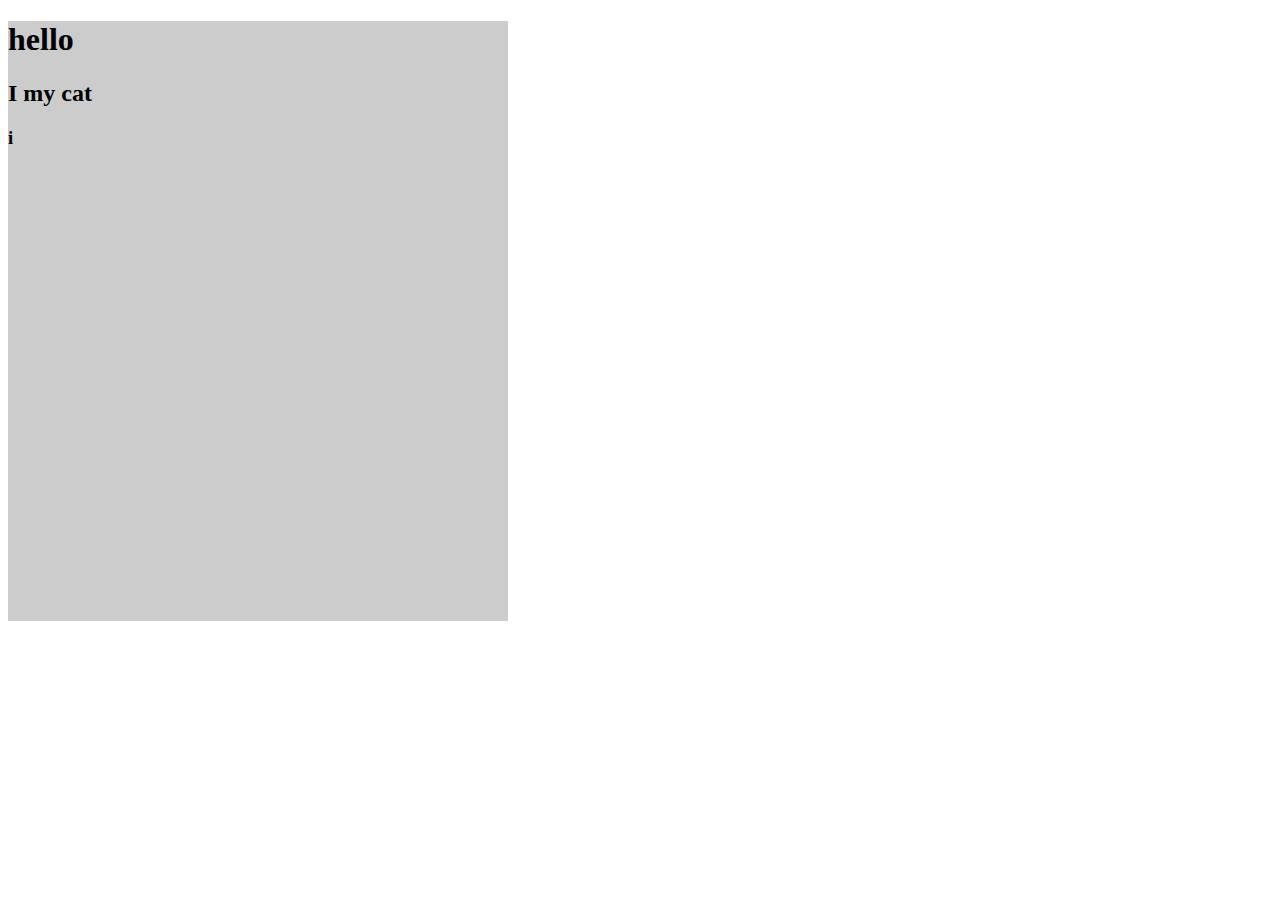
==== index.html @ ba758dac "Update index.html" ====
<!DOCTYPE html>
<html lang="en">
<head>
  <meta charset="UTF-8">
  <meta name="viewport" content="width=device-width, initial-scale=1.0">
  <meta http-equiv="X-UA-Compatible" content="ie=edge">
  <title>me</title>
  <style>
  .box{
    width: 500px;
    height: 600px;
    background-color: #ccc;
  }
  </style>
</head>
<body>
  <div class="box">
    <h1>hello</h1>
    <h2>I my cat</h2>
    <h3>i</h3>
  </div>
</body>
</html>
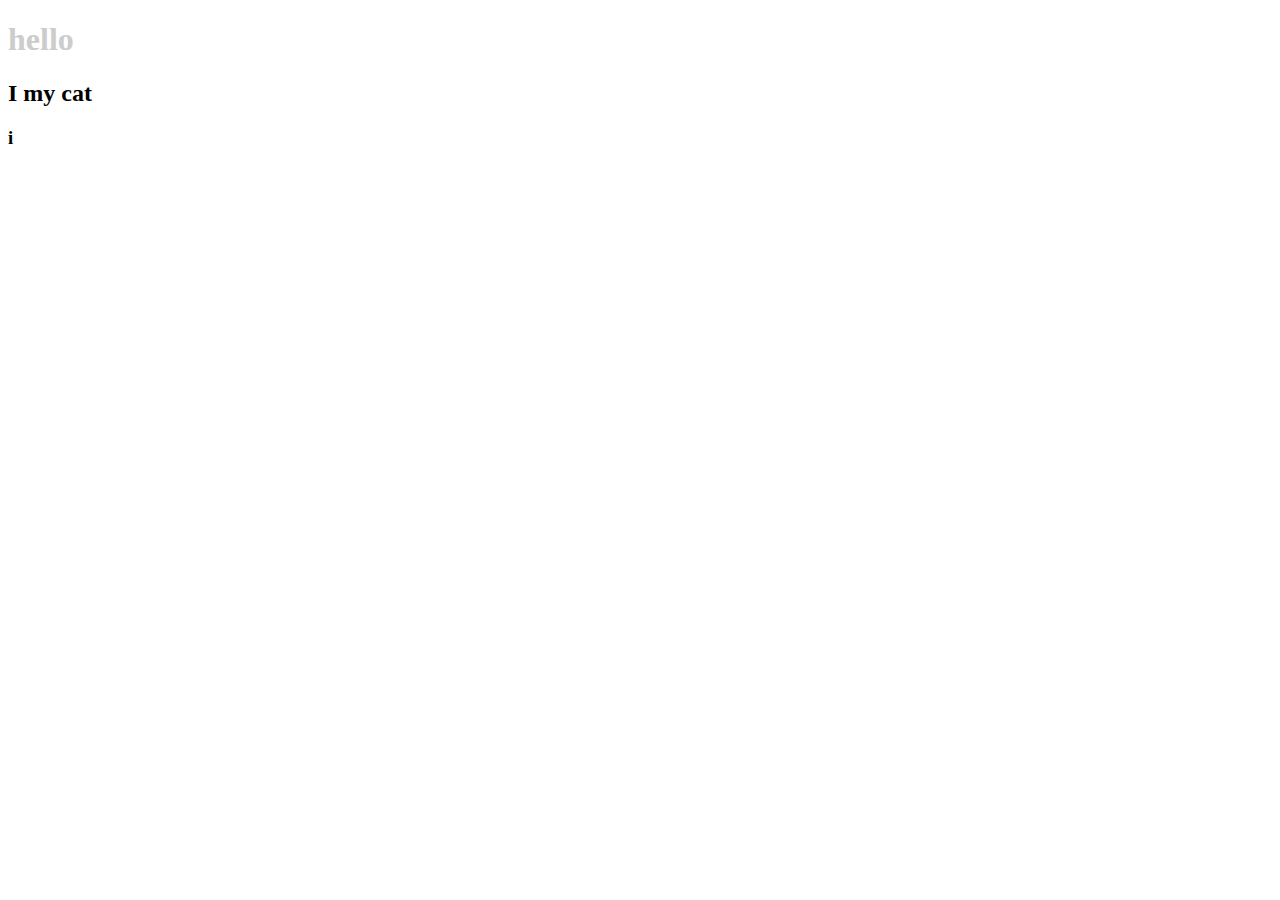
==== commit 2ecf0935: "shen" ====
--- a/index.html
+++ b/index.html
@@ -9,7 +9,9 @@
   .box{
     width: 500px;
     height: 600px;
-    background-color: #ccc;
+  }
+  h1{
+    color: #ccc;
   }
   </style>
 </head>
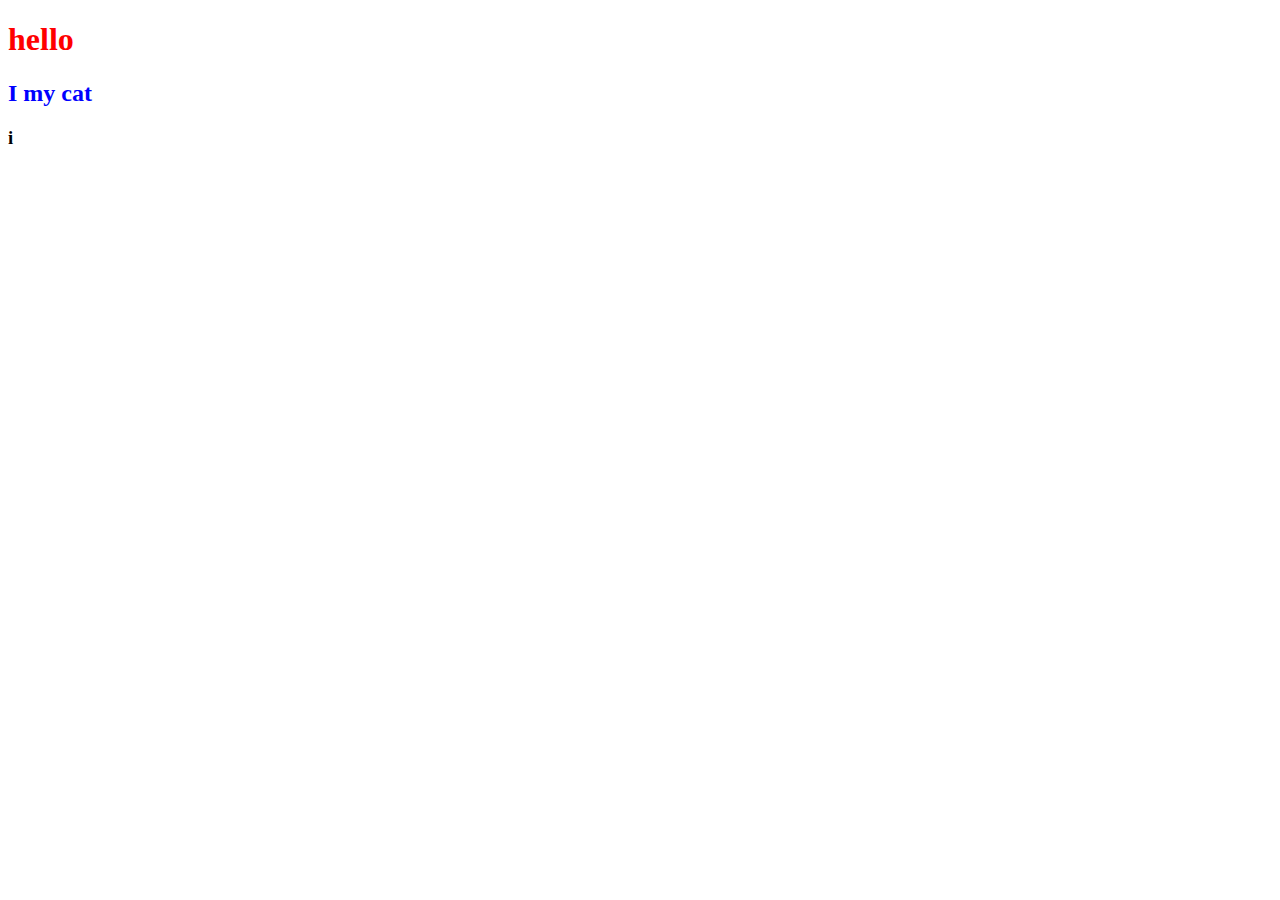
==== commit e44d3034: "cc" ====
--- a/index.html
+++ b/index.html
@@ -11,7 +11,10 @@
     height: 600px;
   }
   h1{
-    color: #ccc;
+    color: red;
+  }
+  h2{
+    color: blue;
   }
   </style>
 </head>
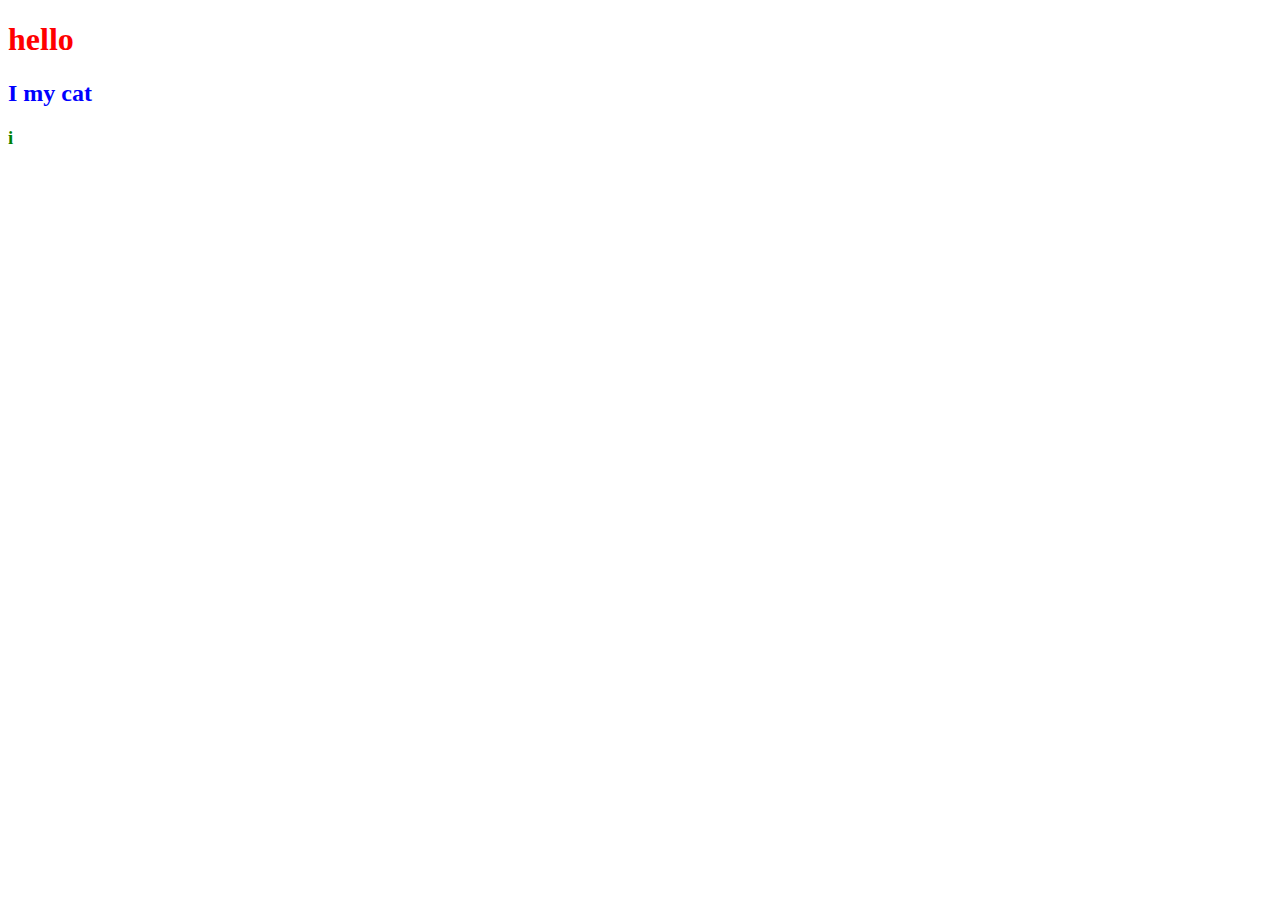
==== commit 99b3cdde: "00" ====
--- a/index.html
+++ b/index.html
@@ -9,12 +9,19 @@
   .box{
     width: 500px;
     height: 600px;
+<<<<<<< HEAD
   }
   h1{
     color: red;
   }
   h2{
     color: blue;
+=======
+    background-color: #ccc;
+>>>>>>> ba758dace175dce3c4bb0fb217983e02a35e5b01
+  }
+  h3{
+    color: green;
   }
   </style>
 </head>
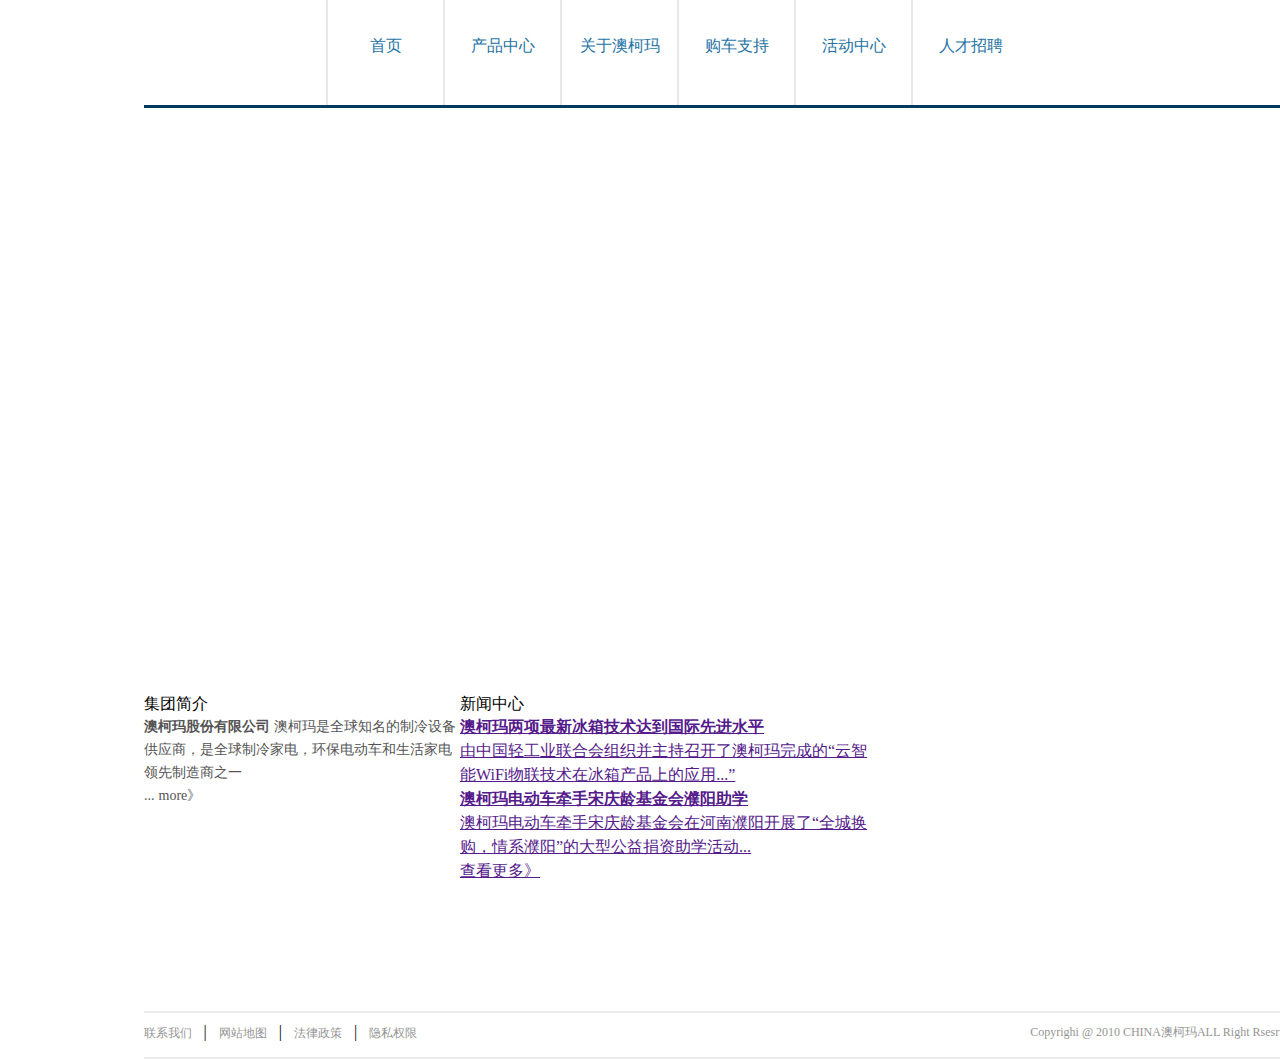
==== commit 5dae2a8c: "anxing" ====
--- a/index.html
+++ b/index.html
@@ -1,35 +1,149 @@
-<!DOCTYPE html>
+<!doctype html>
 <html lang="en">
 <head>
-  <meta charset="UTF-8">
-  <meta name="viewport" content="width=device-width, initial-scale=1.0">
-  <meta http-equiv="X-UA-Compatible" content="ie=edge">
-  <title>me</title>
-  <style>
-  .box{
-    width: 500px;
-    height: 600px;
-<<<<<<< HEAD
-  }
-  h1{
-    color: red;
-  }
-  h2{
-    color: blue;
-=======
-    background-color: #ccc;
->>>>>>> ba758dace175dce3c4bb0fb217983e02a35e5b01
-  }
-  h3{
-    color: green;
-  }
-  </style>
+	<meta charset="UTF-8">
+	<title>left</title>
+	<style type="text/css">
+	*{border: 0;margin: 0;padding:0;}
+	.warp{width: 1440px;height: 1052px;}
+	  .head{width: 1440px;height: 667px;}
+	  .top{width: 1152px;height: 105px;
+	  	   border-bottom: 3px solid #003b5f;
+	  	   margin: 0 auto;}
+	    .logo{width: 132px;height: 105px;
+	    	background-image: url('images/aokema01_03.jpg');
+	    	background-repeat: no-repeat;
+	    	background-position: center;
+	    	float: left;}
+	    .nav{float: left
+	    	;margin-left: 50px;}
+	    .nav ul{list-style: none;}
+	    .nav ul li{
+	    	float: left;line-height: 91px;
+	    	border-left: 2px solid #e8e8e8;
+	    	text-align: center}
+	    .nav ul li a{text-decoration: none;
+	    	width: 115px;height: 105px;
+	    	display: block;
+	    	font-size: 16px;color: #2473a4;;}
+	    .nav li a:hover{background-image: url('images/jb.jpg');color: #666;}
+	    .starch{width: 226px;height: 62px;
+	    	float: right;background-image: url('images/starch_06.jpg');
+	    	background-repeat: no-repeat;
+	    	margin-top: 43px;}
+	    .banner{width: 1440px;height: 599px;}
+	   .main{width: 1152px;height: 343px;
+	   	     border-top: 1px solid #fff;
+	   	     margin: 0 auto;background-image: url('images/yy_07.jpg');
+	   	     background-repeat: repeat-x;}
+	   	  .mainleft,.main-mid,.mainright{margin-top: 26px;}
+	     .mainleft{width: 316px;height: 317px;float: left;}
+	     h1{font-size: 16px;font-family: "微软雅黑";font-weight: normal;}
+	     .mainleft p{line-height: 22px;}
+	     .mainleft p a{font-size: 14px;text-decoration: none;color: #555;}
+	     .content img{float: left;}
+	     .ford{margin-top: 33px;}
+	     .main-mid{width: 413px;height: 317px;float: left;}
+	     .main-mid ul li{line-height: 24px;list-style: none;}
+	     .main-mid
+
+
+
+
+
+	     .mainright{width: 412px;height: 317px;}
+	     .win{margin-bottom: 16px;}
+
+
+	     .footer{width: 1153px;height: 44px;
+	     	     border-top: 2px solid #ececec;
+	     	     border-bottom: 2px solid #ececec;
+	     	     margin: 0 auto; }
+	     .link ul{list-style: none;line-height: 38px;}
+
+	     .link ul li{float: left;}
+	     .link ul li a{text-decoration: none;
+	     	           font-size: 12px;color:#959595; }
+	     .copyright p{float: right;font-size: 12px;
+	     	          color:#959595;line-height: 38px;}
+
+
+
+
+	</style>
+
 </head>
 <body>
-  <div class="box">
-    <h1>hello</h1>
-    <h2>I my cat</h2>
-    <h3>i</h3>
-  </div>
+	<div class="warp">
+		<div class="head">
+			<div class="top">
+				<div class="logo"></div>
+				<div class="nav">
+					<ul>
+						<li><a href="">首页</a></li>
+						<li><a href="">产品中心</a></li>
+						<li><a href="">关于澳柯玛</a></li>
+						<li><a href="">购车支持</a></li>
+						<li><a href="">活动中心</a></li>
+						<li><a href="">人才招聘</a></li>
+					</ul>
+				</div>
+				<div class="starch"></div>
+			</div>
+			<div class="banner"><img src="images/bannen_02.jpg" alt=""></div>
+		</div>
+		<div class="main">
+			<div class="mainleft">
+				<h1>集团简介</h1>
+				<div class="content"><img src="images/left_07.jpg" alt="">
+					<p>
+						<b><a href="">澳柯玛股份有限公司</a></b>
+						<a href="">澳柯玛是全球知名的制冷设备供应商，是全球制冷家电，环保电动车和生活家电领先制造商之一<br>...</a>
+						<a href="">more》</a>
+					</p>
+				</div>
+				<div class="ford"><img src="images/ford_06.jpg" alt=""></div>
+			</div>
+			<div class="main-mid">
+				<h1>新闻中心</h1>
+				<ul>
+					<li>
+						<b><a href="">澳柯玛两项最新冰箱技术达到国际先进水平</a></b></li>
+							<li><a href="">								由中国轻工业联合会组织并主持召开了澳柯玛完成的“云智能WiFi物联技术在冰箱产品上的应用...”</a></li>
+
+							<li><b>
+								<a href="">澳柯玛电动车牵手宋庆龄基金会濮阳助学</a>
+							</b></li>
+
+				    	   <li><a href="">澳柯玛电动车牵手宋庆龄基金会在河南濮阳开展了“全城换购，情系濮阳”的大型公益捐资助学活动...<br></a></li>
+				    	<li><a href="">查看更多》</a>
+				    </li>
+				</ul>
+			</div>
+			<div class="mainright">
+				<div class="win"><img src="images/win_03.jpg" alt=""></div>
+				<div class="global"><img src="images/global_08.jpg" alt=""></div>
+			</div>
+		</div>
+		<div class="footer">
+			<div class="link">
+				<ul>
+						<li><a href="">联系我们</a></li>
+						<li>&nbsp;&nbsp;&nbsp;|&nbsp;&nbsp;&nbsp;</li>
+					    <li><a href="">网站地图</a></li>
+					    <li>&nbsp;&nbsp;&nbsp;|&nbsp;&nbsp;&nbsp;</li>
+					    <li><a href="">法律政策</a></li>
+					    <li>&nbsp;&nbsp;&nbsp;|&nbsp;&nbsp;&nbsp;</li>
+					    <li><a href="">隐私权限</a></li>
+
+				</ul>
+			</div>
+			<div class="copyright">
+				<p>Copyrighi @ 2010 CHINA澳柯玛ALL Right Rsesrved</p>
+			</div>
+		</div>
+	</div>
+
+
 </body>
 </html>
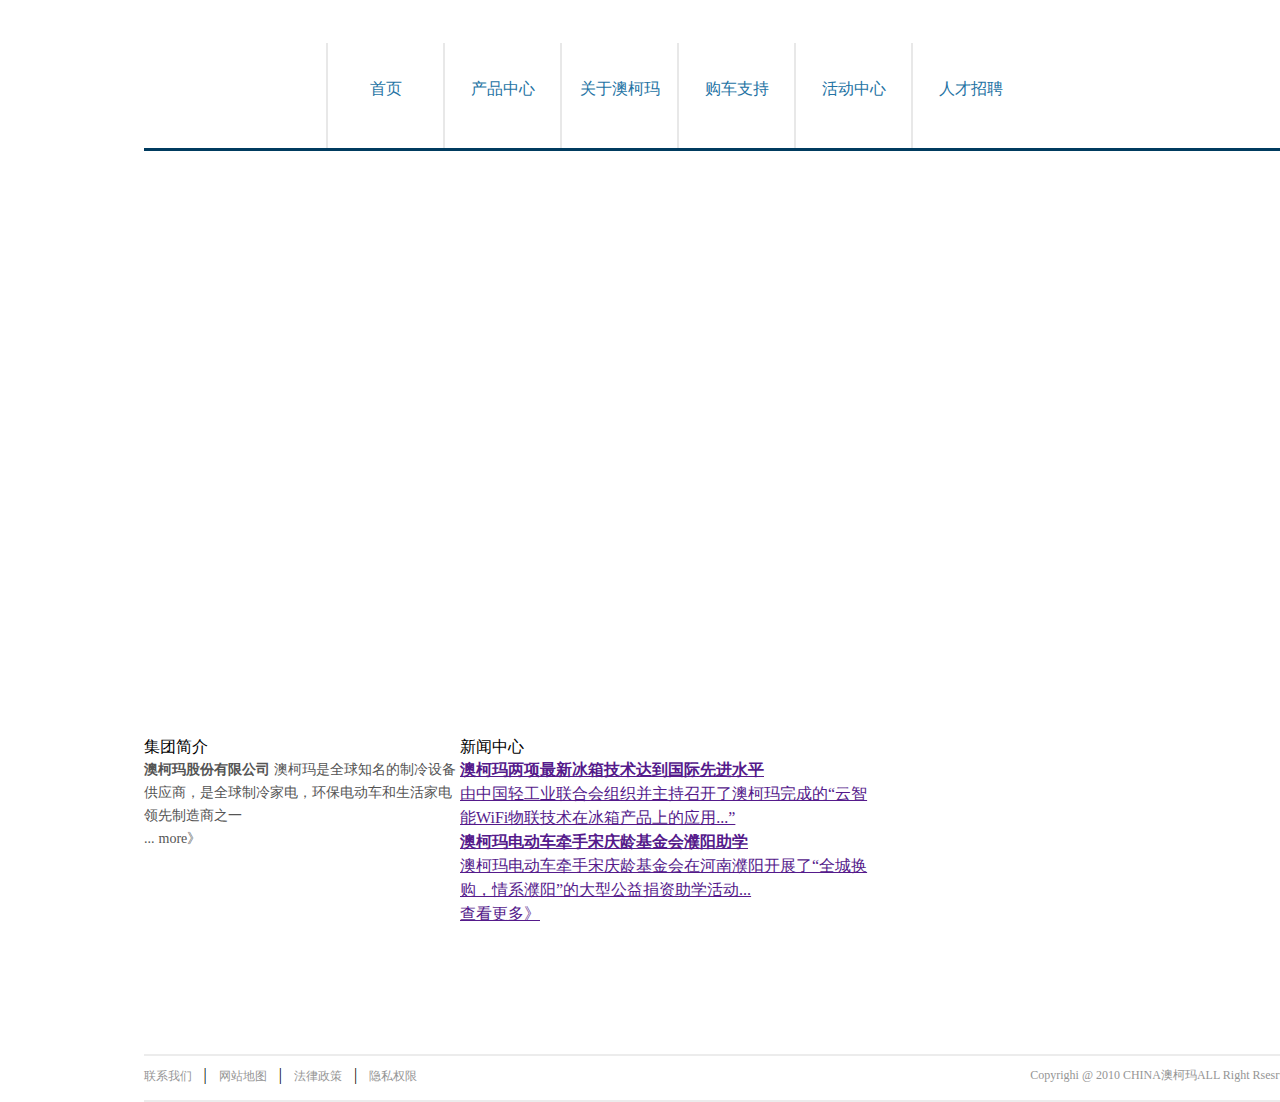
==== commit 92a5e7f0: "anxing.html" ====
--- a/index.html
+++ b/index.html
@@ -11,7 +11,6 @@
 	  	   border-bottom: 3px solid #003b5f;
 	  	   margin: 0 auto;}
 	    .logo{width: 132px;height: 105px;
-	    	background-image: url('images/aokema01_03.jpg');
 	    	background-repeat: no-repeat;
 	    	background-position: center;
 	    	float: left;}
@@ -25,10 +24,8 @@
 	    .nav ul li a{text-decoration: none;
 	    	width: 115px;height: 105px;
 	    	display: block;
-	    	font-size: 16px;color: #2473a4;;}
-	    .nav li a:hover{background-image: url('images/jb.jpg');color: #666;}
+	    	font-size: 16px;color: #2473a4;}
 	    .starch{width: 226px;height: 62px;
-	    	float: right;background-image: url('images/starch_06.jpg');
 	    	background-repeat: no-repeat;
 	    	margin-top: 43px;}
 	    .banner{width: 1440px;height: 599px;}
@@ -90,19 +87,19 @@
 				</div>
 				<div class="starch"></div>
 			</div>
-			<div class="banner"><img src="images/bannen_02.jpg" alt=""></div>
+			<div class="banner"></div>
 		</div>
 		<div class="main">
 			<div class="mainleft">
 				<h1>集团简介</h1>
-				<div class="content"><img src="images/left_07.jpg" alt="">
+				<div class="content">
 					<p>
 						<b><a href="">澳柯玛股份有限公司</a></b>
 						<a href="">澳柯玛是全球知名的制冷设备供应商，是全球制冷家电，环保电动车和生活家电领先制造商之一<br>...</a>
 						<a href="">more》</a>
 					</p>
 				</div>
-				<div class="ford"><img src="images/ford_06.jpg" alt=""></div>
+				<div class="ford"></div>
 			</div>
 			<div class="main-mid">
 				<h1>新闻中心</h1>
@@ -121,8 +118,8 @@
 				</ul>
 			</div>
 			<div class="mainright">
-				<div class="win"><img src="images/win_03.jpg" alt=""></div>
-				<div class="global"><img src="images/global_08.jpg" alt=""></div>
+				<div class="win"></div>
+				<div class="global"></div>
 			</div>
 		</div>
 		<div class="footer">
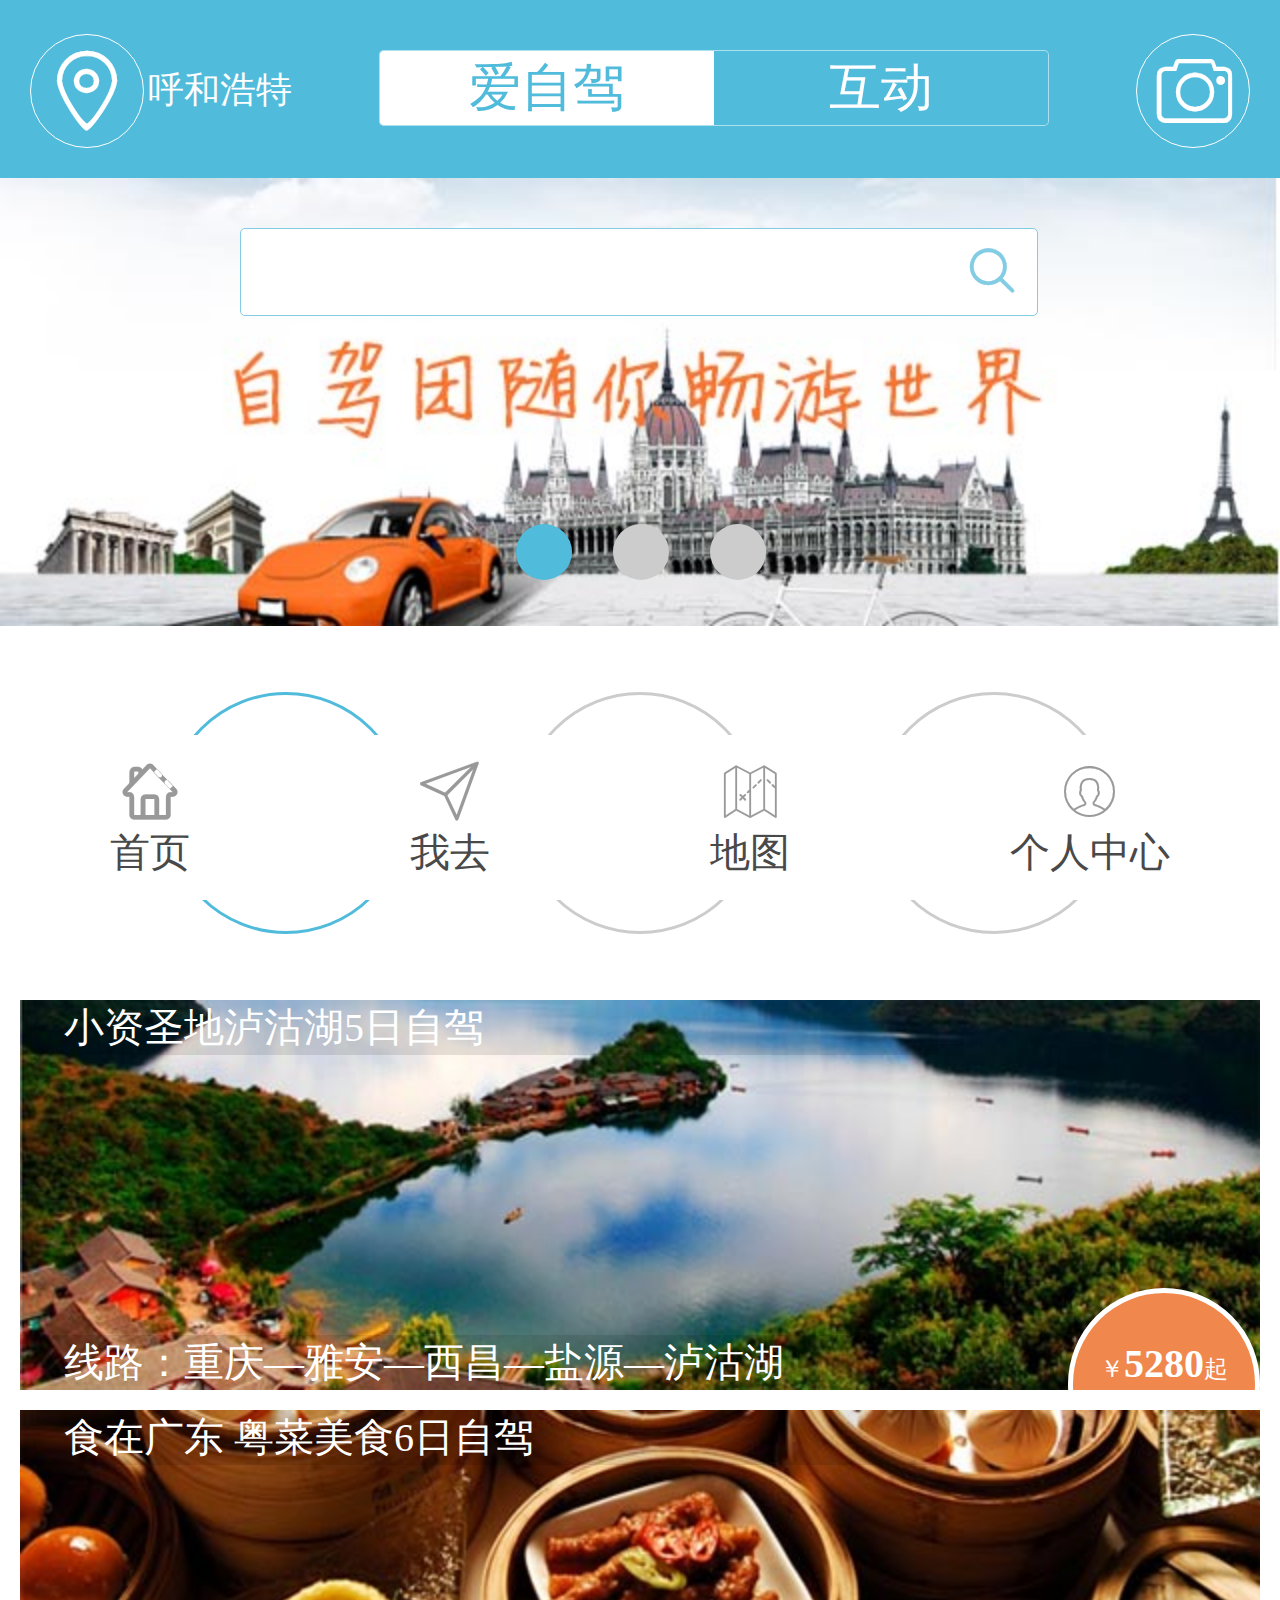
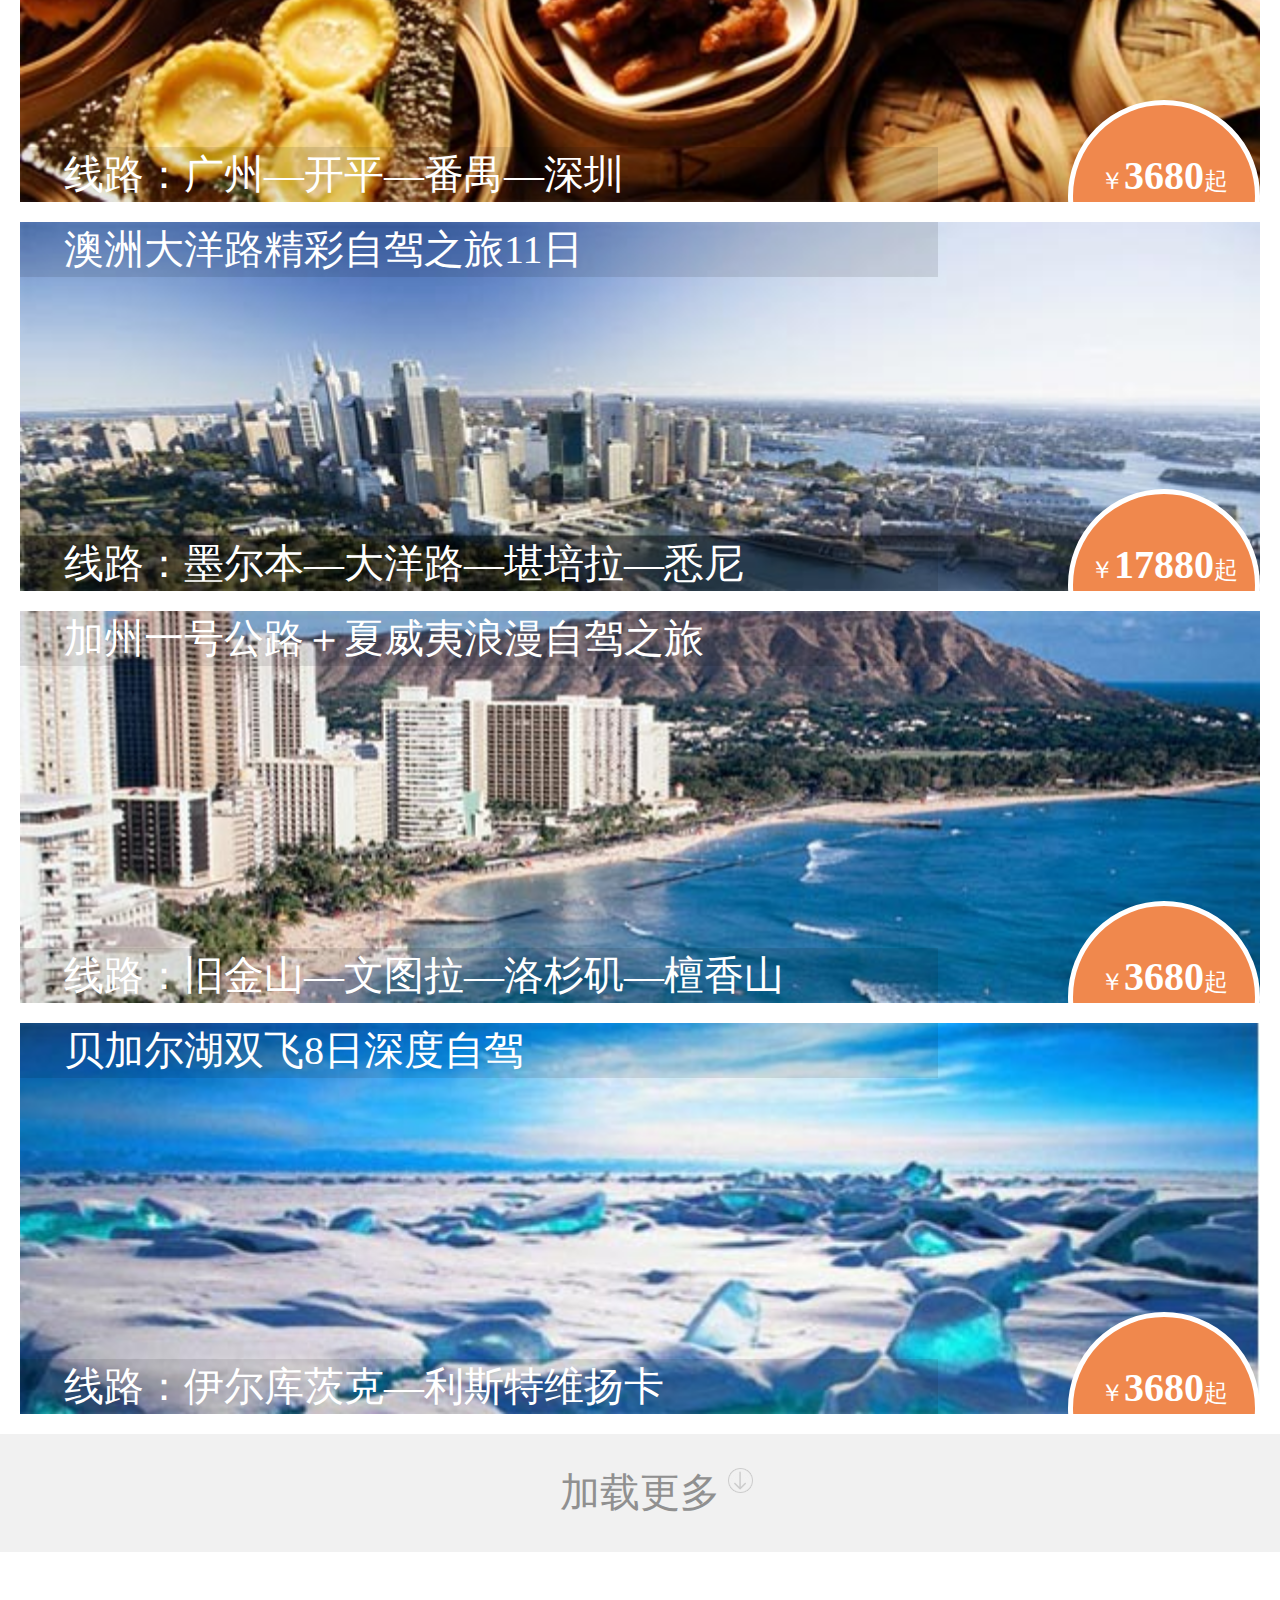
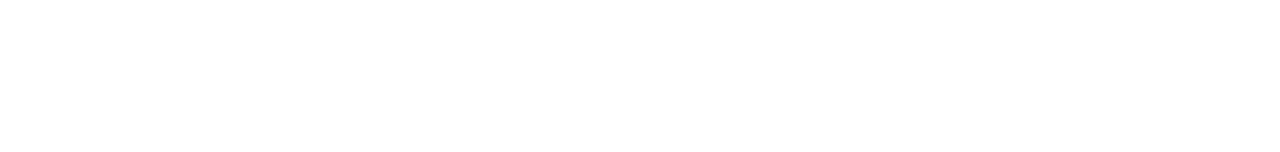
==== commit 48b518f6: "0" ====
--- a/index.html
+++ b/index.html
@@ -1,146 +1,112 @@
-<!doctype html>
+<!DOCTYPE html>
 <html lang="en">
 <head>
 	<meta charset="UTF-8">
-	<title>left</title>
-	<style type="text/css">
-	*{border: 0;margin: 0;padding:0;}
-	.warp{width: 1440px;height: 1052px;}
-	  .head{width: 1440px;height: 667px;}
-	  .top{width: 1152px;height: 105px;
-	  	   border-bottom: 3px solid #003b5f;
-	  	   margin: 0 auto;}
-	    .logo{width: 132px;height: 105px;
-	    	background-repeat: no-repeat;
-	    	background-position: center;
-	    	float: left;}
-	    .nav{float: left
-	    	;margin-left: 50px;}
-	    .nav ul{list-style: none;}
-	    .nav ul li{
-	    	float: left;line-height: 91px;
-	    	border-left: 2px solid #e8e8e8;
-	    	text-align: center}
-	    .nav ul li a{text-decoration: none;
-	    	width: 115px;height: 105px;
-	    	display: block;
-	    	font-size: 16px;color: #2473a4;}
-	    .starch{width: 226px;height: 62px;
-	    	background-repeat: no-repeat;
-	    	margin-top: 43px;}
-	    .banner{width: 1440px;height: 599px;}
-	   .main{width: 1152px;height: 343px;
-	   	     border-top: 1px solid #fff;
-	   	     margin: 0 auto;background-image: url('images/yy_07.jpg');
-	   	     background-repeat: repeat-x;}
-	   	  .mainleft,.main-mid,.mainright{margin-top: 26px;}
-	     .mainleft{width: 316px;height: 317px;float: left;}
-	     h1{font-size: 16px;font-family: "微软雅黑";font-weight: normal;}
-	     .mainleft p{line-height: 22px;}
-	     .mainleft p a{font-size: 14px;text-decoration: none;color: #555;}
-	     .content img{float: left;}
-	     .ford{margin-top: 33px;}
-	     .main-mid{width: 413px;height: 317px;float: left;}
-	     .main-mid ul li{line-height: 24px;list-style: none;}
-	     .main-mid
-
-
-
-
-
-	     .mainright{width: 412px;height: 317px;}
-	     .win{margin-bottom: 16px;}
-
-
-	     .footer{width: 1153px;height: 44px;
-	     	     border-top: 2px solid #ececec;
-	     	     border-bottom: 2px solid #ececec;
-	     	     margin: 0 auto; }
-	     .link ul{list-style: none;line-height: 38px;}
-
-	     .link ul li{float: left;}
-	     .link ul li a{text-decoration: none;
-	     	           font-size: 12px;color:#959595; }
-	     .copyright p{float: right;font-size: 12px;
-	     	          color:#959595;line-height: 38px;}
-
-
-
-
-	</style>
-
+	<meta name="viewport" content="width=device-width, initial-scale=1.0, maximum-scale=1.0, user-scalable=no">
+	<title>ziJiaTuan</title>
+	<link rel="stylesheet" href="css/index.css">
+	<link rel="stylesheet" href="css/repeat.css">
+	<script>
+		document.documentElement.style.fontSize = document.documentElement.clientWidth / 6.4 + 'px'
+	</script>
 </head>
 <body>
 	<div class="warp">
-		<div class="head">
+		<header>
 			<div class="top">
-				<div class="logo"></div>
-				<div class="nav">
-					<ul>
-						<li><a href="">首页</a></li>
-						<li><a href="">产品中心</a></li>
-						<li><a href="">关于澳柯玛</a></li>
-						<li><a href="">购车支持</a></li>
-						<li><a href="">活动中心</a></li>
-						<li><a href="">人才招聘</a></li>
-					</ul>
+				<div class="top-up">
+					<div>
+						<a href="#"><i class="iconfont">&#xe65c;</i></a>
+						<span>呼和浩特</span>
+					</div>
+					<div class="top-two">
+						<a href="#" class='active'>爱自驾</a>
+						<a href="#">互动</a>
+					</div>
+					<div>
+						<span></span>
+						<a href="#"><i class="iconfont">&#xe62f;</i></a>
+					</div>	
+			    </div>
+		  </div>	
+		</header>
+		<div class="banner">
+				<div class="pic">
+					<img src="images/banner.jpg" alt="">
+					<img src="images/banner.jpg" alt="">
+					<img src="images/banner.jpg" alt="">
+				</div>	
+				<ul>
+					<li><a href="#" class="astive"></a></li>
+					<li><a href="#"></a></li>
+					<li><a href="#"></a></li>
+				</ul>
+				<div class="search">
+					<input type="text">
+					<a href="#"><i class="iconfont">&#xe69f;</i></a>
 				</div>
-				<div class="starch"></div>
+				<div class="banner-dawn">
+					<a href="javascript:void(0)" class="aative">全部</a>
+					<a href="indexOne.html">境内</a>
+					<a href="javascript:void(0)">境外</a>
+				</div>
+
 			</div>
-			<div class="banner"></div>
-		</div>
-		<div class="main">
-			<div class="mainleft">
-				<h1>集团简介</h1>
-				<div class="content">
-					<p>
-						<b><a href="">澳柯玛股份有限公司</a></b>
-						<a href="">澳柯玛是全球知名的制冷设备供应商，是全球制冷家电，环保电动车和生活家电领先制造商之一<br>...</a>
-						<a href="">more》</a>
-					</p>
+			
+			<div class="content">
+				<div>
+					<img src="images/content.jpg" alt="">
+					<p>小资圣地泸沽湖5日自驾</p>
+					<p>线路：重庆—雅安—西昌—盐源—泸沽湖</p>
+					<p>￥<span>5280</span>起</p>
 				</div>
-				<div class="ford"></div>
+				<div>
+					<img src="images/content1.jpg" alt="">
+					<p>食在广东 粤菜美食6日自驾</p>
+					<p>线路：广州—开平—番禺—深圳</p>
+					<p>￥<span>3680</span>起</p>
+				</div>
+				<div>
+					<img src="images/content2.jpg" alt="">
+					<p>澳洲大洋路精彩自驾之旅11日</p>
+					<p>线路：墨尔本—大洋路—堪培拉—悉尼</p>
+					<p>￥<span>17880</span>起</p>
+				</div>
+				<div>
+					<img src="images/content3.jpg" alt="">
+					<p>加州一号公路＋夏威夷浪漫自驾之旅</p>
+					<p>线路：旧金山—文图拉—洛杉矶—檀香山</p>
+					<p>￥<span>3680</span>起</p>
+				</div>
+				<div>
+					<img src="images/content4.jpg" alt="">
+					<p>贝加尔湖双飞8日深度自驾</p>
+					<p>线路：伊尔库茨克—利斯特维扬卡</p>
+					<p>￥<span>3680</span>起</p>
+				</div>
 			</div>
-			<div class="main-mid">
-				<h1>新闻中心</h1>
-				<ul>
-					<li>
-						<b><a href="">澳柯玛两项最新冰箱技术达到国际先进水平</a></b></li>
-							<li><a href="">								由中国轻工业联合会组织并主持召开了澳柯玛完成的“云智能WiFi物联技术在冰箱产品上的应用...”</a></li>
-
-							<li><b>
-								<a href="">澳柯玛电动车牵手宋庆龄基金会濮阳助学</a>
-							</b></li>
-
-				    	   <li><a href="">澳柯玛电动车牵手宋庆龄基金会在河南濮阳开展了“全城换购，情系濮阳”的大型公益捐资助学活动...<br></a></li>
-				    	<li><a href="">查看更多》</a>
-				    </li>
-				</ul>
+			<a href="#" class="jiazai">加载更多</a>
+			<div class="operation">
+				<div>
+					<i class="iconfont">&#xe607;</i>
+					<a href="#">首页</a>
+				</div>
+				<div>
+					<i class="iconfont">&#xe61b;</i>
+					<a href="#">我去</a>
+				</div>
+				<div>
+					<i class="iconfont">&#xe612;</i>
+					<a href="#">地图</a>
+				</div>
+				<div>
+					<i class="iconfont">&#xe682;</i>
+					<a href="orderList.html">个人中心</a>
+				</div>
 			</div>
-			<div class="mainright">
-				<div class="win"></div>
-				<div class="global"></div>
-			</div>
-		</div>
-		<div class="footer">
-			<div class="link">
-				<ul>
-						<li><a href="">联系我们</a></li>
-						<li>&nbsp;&nbsp;&nbsp;|&nbsp;&nbsp;&nbsp;</li>
-					    <li><a href="">网站地图</a></li>
-					    <li>&nbsp;&nbsp;&nbsp;|&nbsp;&nbsp;&nbsp;</li>
-					    <li><a href="">法律政策</a></li>
-					    <li>&nbsp;&nbsp;&nbsp;|&nbsp;&nbsp;&nbsp;</li>
-					    <li><a href="">隐私权限</a></li>
-
-				</ul>
-			</div>
-			<div class="copyright">
-				<p>Copyrighi @ 2010 CHINA澳柯玛ALL Right Rsesrved</p>
-			</div>
-		</div>
 	</div>
-
-
+	<script src="js/zepto.js"></script>
+	<script src="js/touch.js"></script>
+	<script src="js/index.js"></script>
 </body>
-</html>
+</html>--- a/css/index.css
+++ b/css/index.css
@@ -0,0 +1,222 @@
+html, body, div, span, applet, object, iframe,
+h1, h2, h3, h4, h5, h6, p, blockquote, pre,
+a, abbr, acronym, address, big, cite, code,
+del, dfn, em, font, img, ins, kbd, q, s, samp,
+small, strike, strong, sub, sup, tt, var,
+dl, dt, dd, ol, ul, li,
+fieldset, form, label, legend,
+table, caption, tbody, tfoot, thead, tr, th, td {
+    margin: 0;
+    padding: 0;
+    border: 0;
+    outline: 0;
+    font-weight: inherit;
+    font-style: inherit;
+    font-size: 100%;
+    font-family: inherit;
+    vertical-align: baseline;
+}
+  @font-face {
+	  font-family:'iconfont';
+	  src: url('../font/iconfont.eot');
+	  src: url('../font/iconfont.eot?#iefix') format('embedded-opentype'),
+	  url('../font/iconfont.woff') format('woff'),
+	  url('../font/iconfont.ttf') format('truetype'),
+	  url('../font/iconfont.svg#iconfont') format('svg');
+}
+.iconfont{
+	  font-family:"iconfont" !important;
+	  font-size:16px;font-style:normal;
+	  -webkit-font-smoothing: antialiased;
+	  -webkit-text-stroke-width: 0.2px;
+	  -moz-osx-font-smoothing: grayscale;
+}
+.top{
+	width: 6.4rem;
+	background-color: #50bbdb;
+}
+.top-up{
+	width: 6.1rem;
+	margin: 0 auto;
+	padding:0.17rem 0 0.15rem 0;
+	display: flex;
+	justify-content: space-between;
+}
+.top div:nth-child(1),.top div:nth-child(3){
+	display: flex;
+}
+.top-up>div:nth-child(1)>a,.top-up>div:nth-child(3)>a{
+	width: .56rem;
+	line-height: .56rem;
+	height: .56rem;
+	border: 1px solid #fff;
+	border-radius: 50%;
+	text-decoration: none;
+	text-align: center;
+	position: relative;
+}
+.top-up>div:nth-child(1)>a i,.top-up>div:nth-child(3)>a i{
+	font-size: .32rem;
+	color: #fff;
+	position: absolute;
+	left: 0.1rem;
+}
+.top-up>div:nth-child(1)>a i{
+	font-size: .40rem;
+	left: 0.08rem;
+}
+.top-up>div:nth-child(1)>a{
+	margin-right: 4px;
+}
+.top div span{
+	font-size: 0.18rem;
+	line-height: .56rem;
+	color: #fff;
+}
+.top div:nth-child(2){
+	display: flex;
+	margin-top: 0.08rem;
+}
+.top div:nth-child(2) a{
+	display: block;
+	width: 1.67rem;
+	font-family: '[STHeitiSC]';
+	font-size: .26rem;
+	line-height: .37rem;
+	height: .37rem;
+	text-decoration: none;
+	text-align: center;
+}
+.top-two a:nth-child(1){
+	border-radius: 5px 0 0 5px;
+	border: 1px solid #addfee;
+	border-right: none;
+	color: #fff;
+}
+.top-two a:nth-child(2){
+	border: 1px solid #addfee;
+	border-left: none;
+	border-radius: 0 5px 5px 0;
+	color: #fff;
+}
+
+.banner{
+	width: 6.4rem;
+	overflow: hidden;
+	position: relative;
+}
+.pic{
+	width: 19.2rem;
+	display: flex;
+	transition: all 0.5s;
+}
+.pic img{
+	width: 6.4rem;
+	display: block;
+}
+.banner ul{
+	width: 1.25rem;
+	list-style: none;
+	display: flex;
+	justify-content: space-between;
+	position: absolute;
+	left: 50%;
+	margin-left: -0.62rem;
+	bottom: 2rem;
+}
+.banner ul li a{
+	display: block;
+	padding: 0.28rem 0.28rem 0 0;
+	border-radius: 50%;
+	background-color: #ccc;
+	
+}
+.search{
+	width: 4rem;
+	position: absolute;
+	top: 0.25rem;
+	right: 1.2rem;
+}
+.search input{
+	display: block;
+	width: 3.98rem;
+	line-height: 0.43rem;
+	text-indent: 0.2rem;
+	padding: 0;
+	outline: none;
+	border: 1px solid #82cce4;
+	border-radius: 5px;
+}
+.search>a{
+	display: block;
+	width: 0.27rem;
+	line-height: 0.43rem;
+	position: absolute;
+    top: 0;
+    right: 0.1rem;
+	text-decoration: none;
+}
+.search a i{
+	font-size: 0.26rem;
+	line-height: 0.43rem;
+	color: #82cce4;
+	display: block;
+}
+.banner-dawn{
+	width: 4.75rem;
+	margin: 0 auto;
+	display: flex;
+	justify-content: space-between;
+	padding: 0.33rem 0 0.23rem 0;
+}
+.banner-dawn a{
+    display: block;
+    width: 1.18rem;
+    line-height: 1.18rem;
+    border: 3px solid #ccc;
+    border-radius: 50%;
+    font-family: '[STHeitiSC]';
+    font-size: 28px;
+    text-align: center;
+    color: #999;
+    text-decoration: none;
+}
+.operation{
+	position: fixed;
+	bottom: 0;
+	width: 6.4rem;
+	display: flex;
+	background-color: #fff;
+	display: flex;
+	justify-content: space-around;
+}
+.operation div{
+	display: flex;
+	flex-direction: column;
+	text-align: center;
+	color: #999;
+}
+.operation a{
+	display: block;
+	font-size: 0.2rem;
+	font-family: '[STHeitiSC]';
+	text-decoration: none;
+	color: #494949;
+	padding-bottom: 0.1rem;
+}
+.operation i{
+	font-size: 0.3rem;
+	padding-top: 0.12rem;
+}
+.warp .banner .astive{
+	background-color: #50bbdb;
+}
+.warp .top .active{
+	background-color: #fff;
+	color: #50bbdb;
+}
+.warp .banner-dawn .aative{
+	 border: 3px solid #50bbdb;
+	 color: #50bbdb;
+	 display: block;
+}--- a/css/repeat.css
+++ b/css/repeat.css
@@ -0,0 +1,59 @@
+.content div{
+	width: 6.2rem;
+	margin: 0 auto;
+	position: relative;
+	overflow: hidden;
+	margin-top: 0.1rem;
+}
+.content div img{
+	width: 100%;
+	display: block;
+}
+.content div p{
+	position: absolute;
+	font-family: '[STHeitiSC]';
+	font-size: 0.2rem;
+	color: #fff;
+}
+.content div p:nth-child(2),.content div p:nth-child(3){
+	width: 4.37rem;
+	background:rgba(0,0,0,0.1);
+	padding-left: 0.22rem;
+}
+.content div p:nth-child(2){
+	top: 0;
+}
+.content div p:nth-child(3){
+	bottom: 0;
+}
+.content div p:nth-child(4){
+	right: 0;
+	bottom: -0.45rem;
+	width: .91rem;
+	line-height: .71rem;
+	height: 0.91rem;
+	font-size: .12rem;
+	border: 5px solid #fff;
+	border-radius: 50%;
+	background-color: #f0884d;
+	text-align: center;	
+}
+.content div p:nth-child(4) span{
+	font-size: 0.20rem;
+	font-weight: bold;	
+}
+.jiazai{
+	display: block;
+	width: 6.4rem;
+	text-align: center;
+	text-decoration: none;
+	font-size: 0.2rem;
+	color: #909090;
+	line-height: 0.59rem;
+	background-color: #f1f1f1;
+	margin-top: 0.1rem;
+	margin-bottom: 1rem;
+	background-image: url('../images/xia.jpg');
+	background-repeat: no-repeat;
+	background-position: 3.64rem 0.17rem;
+}